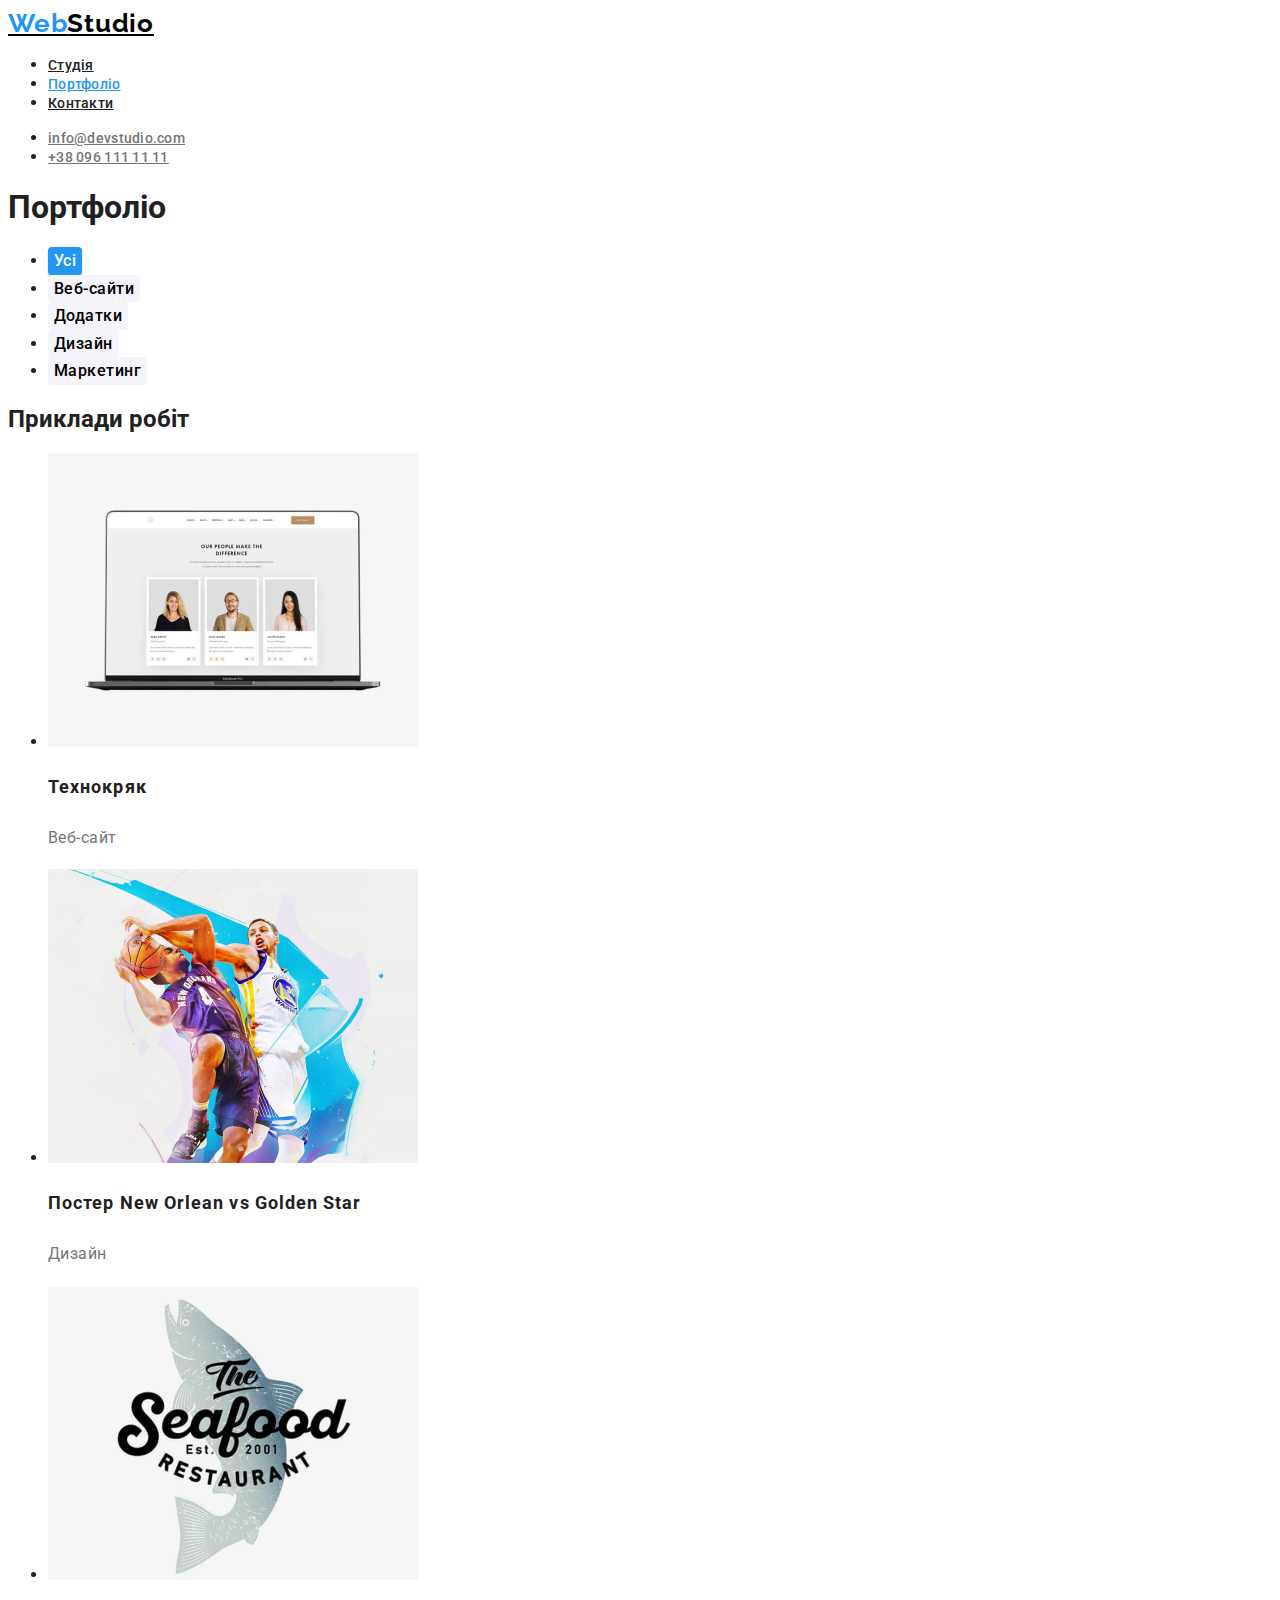
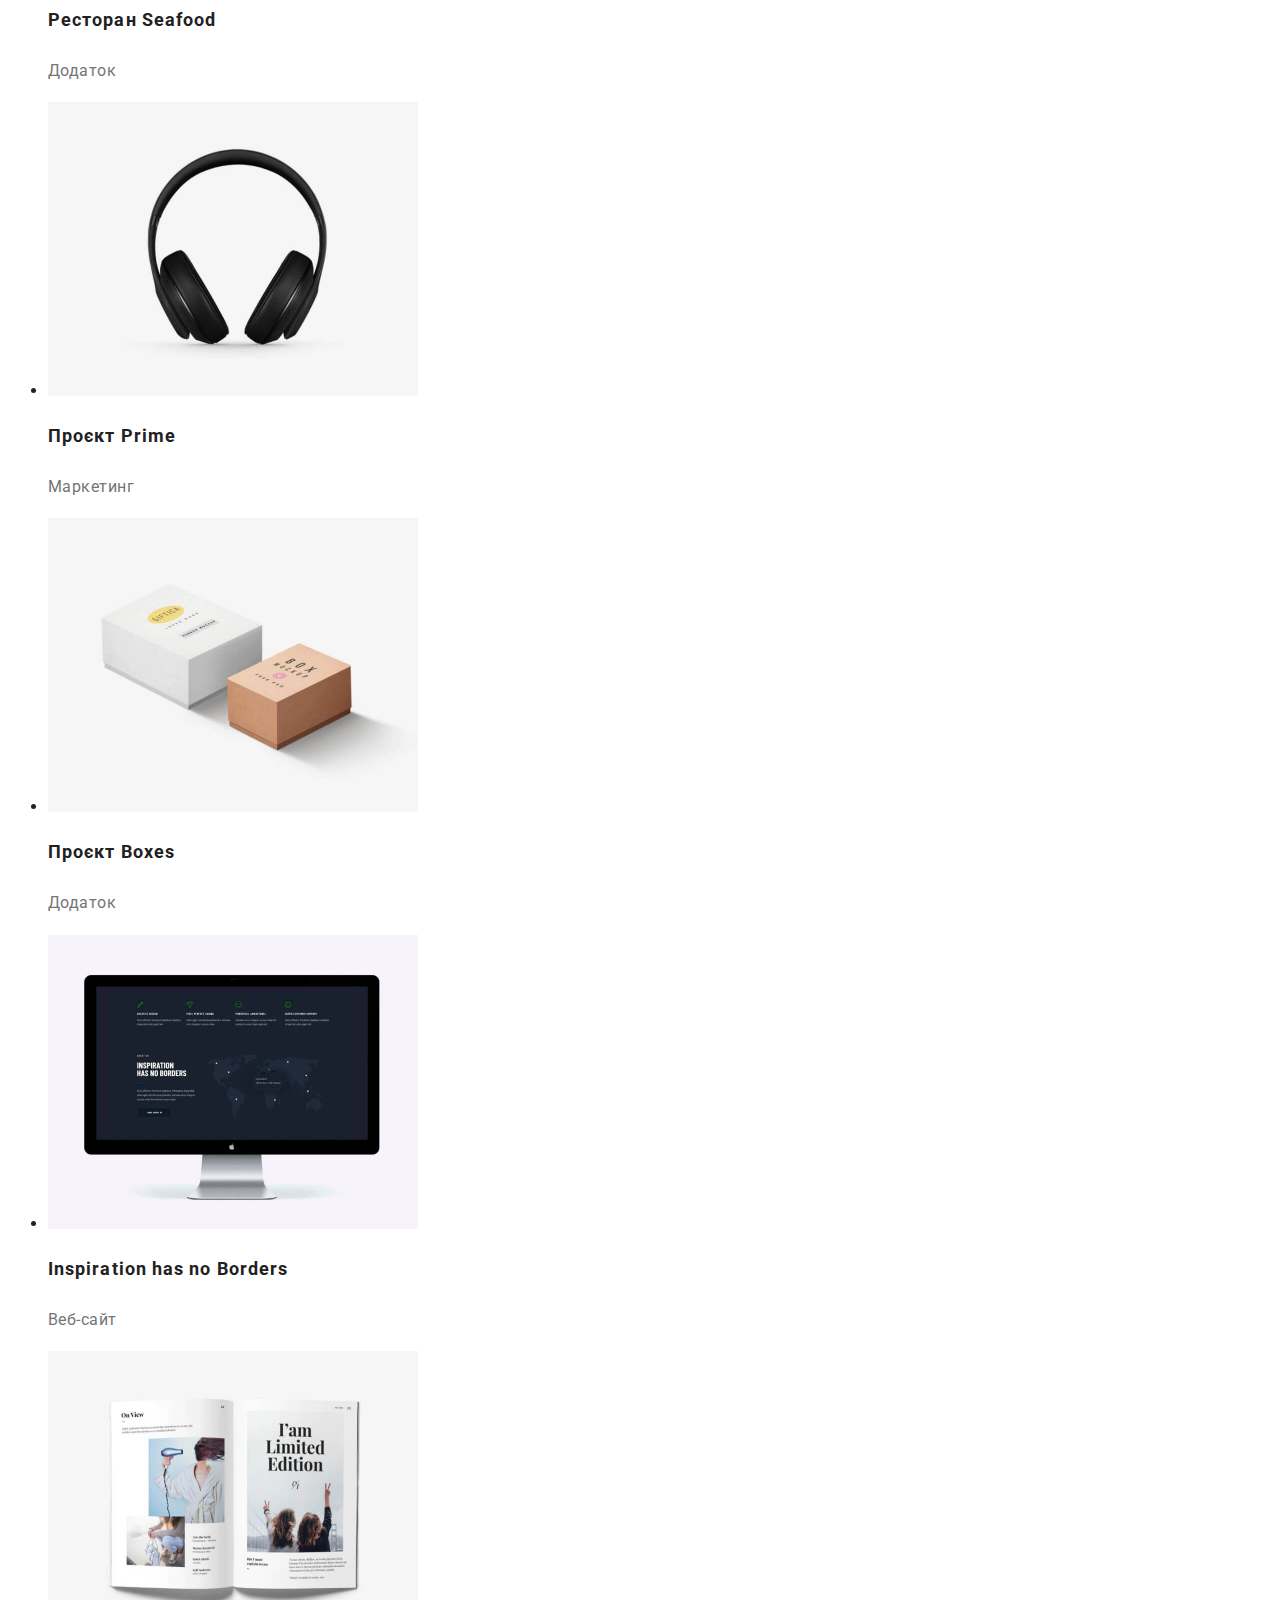
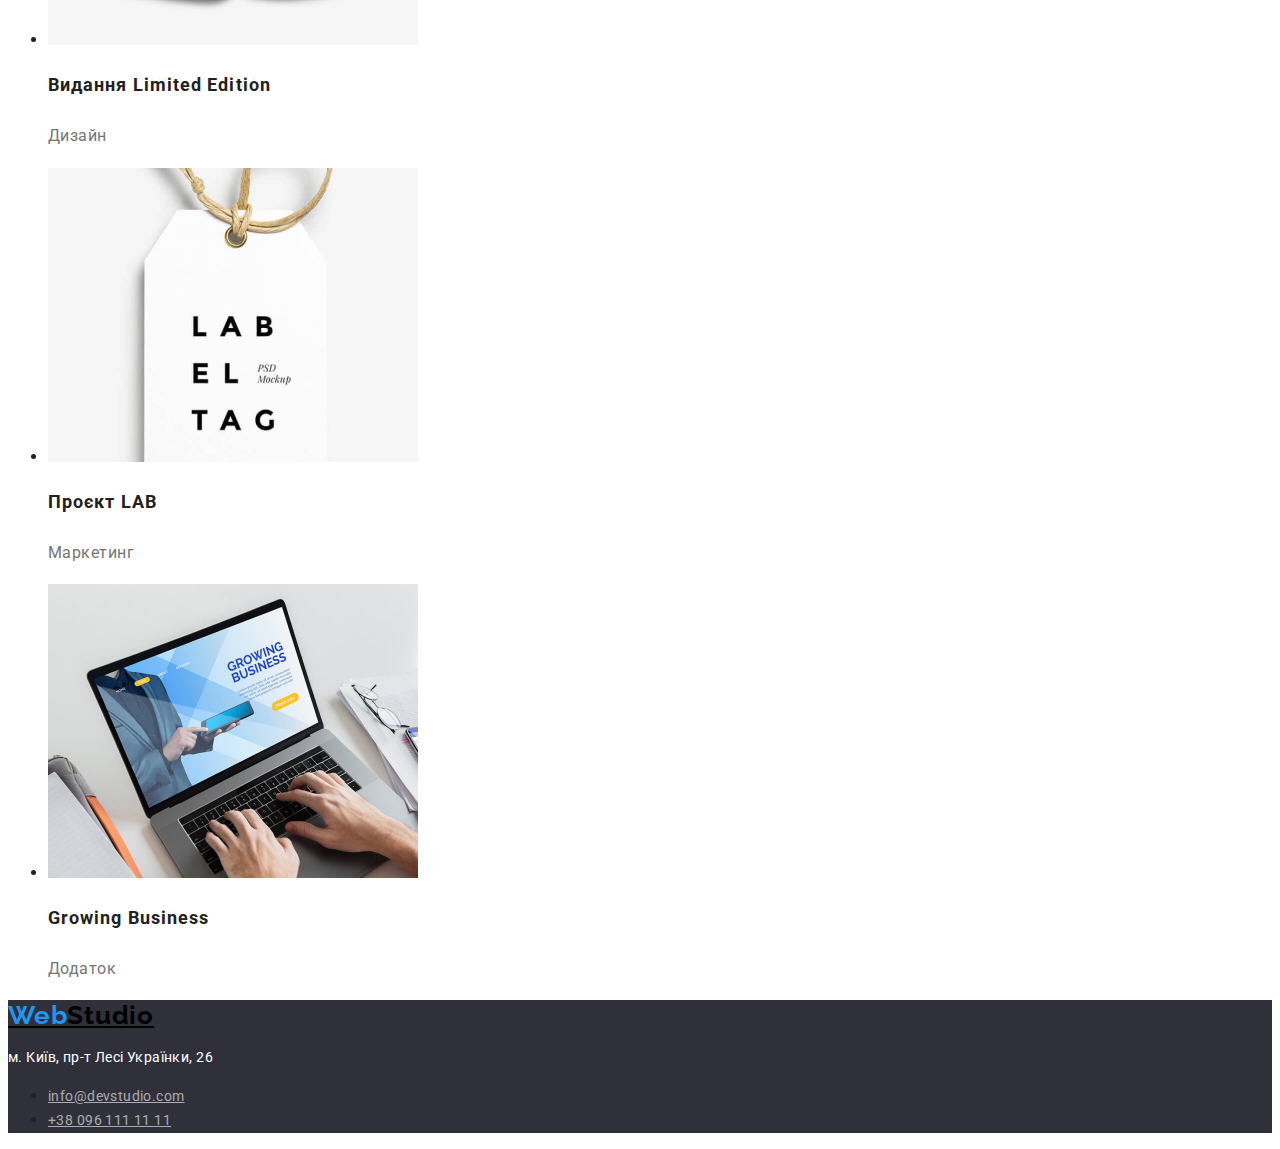
==== portfolio.html @ 9576b120 "Додає css оформлення" ====
<!doctype html>
<html lang="en">
  <head>
    <meta charset="UTF-8">
    <meta name="viewport" content="width=device-width, initial-scale=1.0">
    <link rel="preconnect" href="https://fonts.googleapis.com">
    <link rel="preconnect" href="https://fonts.gstatic.com" crossorigin>
    <link href="https://fonts.googleapis.com/css2?family=Raleway:wght@700&family=Roboto:wght@400;500;700;900&display=swap"
      rel="stylesheet">
    <title>WebStudio</title>
    <link rel="stylesheet" href="./css/styles.css">
  </head>
  <body>
    <header class="header">
      <div class="container">
        <nav class="header__menu menu">
          <a class="header__logo logo" href="./index.html" lang="en"><span>Web</span>Studio</a>
          <ul class="menu__list">
            <li class="menu__item">
              <a class="menu__link" href="./index.html">Студія</a>
            </li>
            <li class="menu__item">
              <a class="menu__link active" href="./portfolio.html">Портфоліо</a>
            </li>
            <li class="menu__item">
              <a class="menu__link" href="">Контакти</a>
            </li>
          </ul>
        </nav>
        <ul class="header__contacts">
          <li>
            <a href="mailto:info@devstudio.com">info@devstudio.com</a>
          </li>
          <li>
            <a href="tel:+380961111111">+38 096 111 11 11</a>
          </li>
        </ul>
      </div>
    </header>

    <main class="main">
      <section class="portfolio section">
        <h1 class="title-hidden">Портфоліо</h1>
        <ul class="portfolio__filter-list">
          <li>
            <button class="portfolio__filter-btn active" type="button">Усі</button>
          </li>
          <li>
            <button class="portfolio__filter-btn" type="button">Веб-сайти</button>
          </li>
          <li>
            <button class="portfolio__filter-btn" type="button">Додатки</button>
          </li>
          <li>
            <button class="portfolio__filter-btn" type="button">Дизайн</button>
          </li>
          <li>
            <button class="portfolio__filter-btn" type="button">Маркетинг</button>
          </li>
        </ul>
        <h2 class="title-hidden">Приклади робіт</h2>
        <ul class="portfolio__list">
          <li class="portfolio__item">
            <img src="./images/work1.jpg" alt="приклад з портфоліо" width="370">
            <h3>Технокряк</h3>
            <p>Веб-сайт</p>
          </li>
          <li class="portfolio__item">
            <img src="./images/work2.jpg" alt="приклад з портфоліо" width="370">
            <h3>Постер New Orlean vs Golden Star</h3>
            <p>Дизайн</p>
          </li>
          <li class="portfolio__item">
            <img src="./images/work3.jpg" alt="приклад з портфоліо" width="370">
            <h3>Ресторан Seafood</h3>
            <p>Додаток</p>
          </li>
          <li class="portfolio__item">
            <img src="./images/work4.jpg" alt="приклад з портфоліо" width="370">
            <h3>Проєкт Prime</h3>
            <p>Маркетинг</p>
          </li>
          <li class="portfolio__item">
            <img src="./images/work5.jpg" alt="приклад з портфоліо" width="370">
            <h3>Проєкт Boxes</h3>
            <p>Додаток</p>
          </li>
          <li class="portfolio__item">
            <img src="./images/work6.jpg" alt="приклад з портфоліо" width="370">
            <h3>Inspiration has no Borders</h3>
            <p>Веб-сайт</p>
          </li>
          <li class="portfolio__item">
            <img src="./images/work7.jpg" alt="приклад з портфоліо" width="370">
            <h3>Видання Limited Edition</h3>
            <p>Дизайн</p>
          </li>
          <li class="portfolio__item">
            <img src="./images/work8.jpg" alt="приклад з портфоліо" width="370">
            <h3>Проєкт LAB</h3>
            <p>Маркетинг</p>
          </li>
          <li class="portfolio__item">
            <img src="./images/work9.jpg" alt="приклад з портфоліо" width="370">
            <h3>Growing Business</h3>
            <p>Додаток</p>
          </li>
        </ul>
      </section>
    </main>

    <footer class="footer">
      <a class="footer__logo logo" href="./index.html" lang="en"><span>Web</span>Studio</a>
      <address class="footer__contacts">
        <p class="footer__address">м. Київ, пр-т Лесі Українки, 26</p>
        <ul class="footer__contacts-list">
          <li>
            <a href="mailto:info@devstudio.com">info@devstudio.com</a>
          </li>
          <li>
            <a href="tel:+380961111111">+38 096 111 11 11</a>
          </li>
        </ul>
      </address>
    </footer>
  </body>
</html>
---- css/styles.css ----
/*=============== VARIABLES CSS ===============*/
:root {
  --primary-title-color: #212121;
  --primary-text-color: #757575;
  --white-color: #ffffff;
  --transparent-white-color: rgba(255, 255, 255, .6);
  --accent-color: #2196f3;
  --dark-bgc: #2f303a;
  --main-bgc: #f5f5f5;
  --hero-btn-active: #188ce8;
  --filter-btn-color: #f5f4fa;
  --primary-font: 'Roboto', sans-serif;
  --secondary-font:'Raleway', sans-serif;

}

/*=============== BASE ===============*/
body {
  font-family: var(--primary-font);
  color: var(--primary-title-color);
}

/*=============== REUSABLE CSS CLASSES ===============*/
.section__title {
  font-weight: 700;
  font-size: 36px;
  line-height: 1.2;
  letter-spacing: 0.03em;
}

.logo {
  font-family: var(--secondary-font);
  font-weight: 700;
  font-size: 26px;
  line-height: 1.2;
  letter-spacing: 0.03em;
  color: #000000;
}

.logo span { color: var(--accent-color); }

/*=============== HEADER & NAV ===============*/
.menu__link {
  font-weight: 500;
  font-size: 14px;
  line-height: 1.1;
  letter-spacing: 0.02em;
  color: inherit;
}

.menu__link.active,
.menu__link:hover,
.menu__link:focus {
  color: var(--accent-color);
}

.header__contacts a {
  font-weight: 500;
  font-size: 14px;
  line-height: 1.1;
  letter-spacing: 0.02em;
  color: var(--primary-text-color);
}

.header__contacts a:hover,
.header__contacts a:focus {
  color: var(--accent-color);
}

/*=============== HERO ===============*/
.hero { background-color: var(--dark-bgc); }

.hero__title {
  font-weight: 900;
  font-size: 44px;
  line-height: 1.4;
  letter-spacing: 0.06em;
  text-transform: uppercase;
  text-align: center;
  color: var(--white-color);
}

.hero__btn {
  font-family: inherit;
  font-weight: 700;
  font-size: 16px;
  line-height: 1.9;
  letter-spacing: 0.06em;
  color: var(--white-color);
  background-color: var(--accent-color);
  border: none;
  box-shadow: 0px 4px 4px rgba(0, 0, 0, 0.15);
  border-radius: 4px;
  cursor: pointer;
}

.hero__btn:hover,
.hero__btn:focus {
  background-color: var(--hero-btn-active);
}

/*=============== ADVANTAGES ===============*/
.advantages__item > h3 {
  font-weight: 700;
  font-size: 14px;
  line-height: 1.1;
  letter-spacing: 0.03em;
  text-transform: uppercase;
}

.advantages__item > p {
  font-size: 14px;
  line-height: 1.7;
  letter-spacing: 0.03em;
  color: var(--primary-text-color);
}

/*=============== TEAM ===============*/
.team__title {
  font-weight: 500;
  font-size: 16px;
  line-height: 1.2;
  letter-spacing: 0.03em;
}

.team__function {
  font-size: 16px;
  line-height: 1.2;
  letter-spacing: 0.03em;
  color: var(--primary-text-color);
}

/*=============== FOOTER ===============*/
.footer { background-color: var(--dark-bgc); }

.footer__address,
.footer__contacts-list a {
  font-style: normal;
  font-size: 14px;
  line-height: 1.7;
  letter-spacing: 0.03em;
}

.footer__address { color: var(--white-color); }

.footer__contacts-list a {
  color: var(--transparent-white-color);
}

.footer__contacts-list a:hover,
.footer__contacts-list a:focus {
  color: var(--accent-color);
}

/*=============== PORTFOLIO ===============*/
.portfolio__filter-btn {
  font-family: inherit;
  font-weight: 500;
  font-size: 16px;
  line-height: 1.6;
  letter-spacing: 0.03em;
  background-color: var(--filter-btn-color);
  border: none;
  border-radius: 4px;
  cursor: pointer;
}

.portfolio__filter-btn.active {
  color: var(--white-color);
  background-color: var(--accent-color);
  box-shadow: 0px 3px 1px rgba(0, 0, 0, .1), 0px 1px 2px rgba(0, 0, 0, .08), 0px 2px 2px rgba(0, 0, 0, .12);
}

.portfolio__filter-btn:hover,
.portfolio__filter-btn:focus {
  filter: drop-shadow(0px 4px 4px rgba(0, 0, 0, 0.25));
}

.portfolio__item > h3 {
  font-weight: 700;
  font-size: 18px;
  line-height: 2;
  letter-spacing: 0.06em;
}

.portfolio__item > p {
  font-size: 16px;
  line-height: 1.9;
  letter-spacing: 0.03em;
  color: var(--primary-text-color);
}
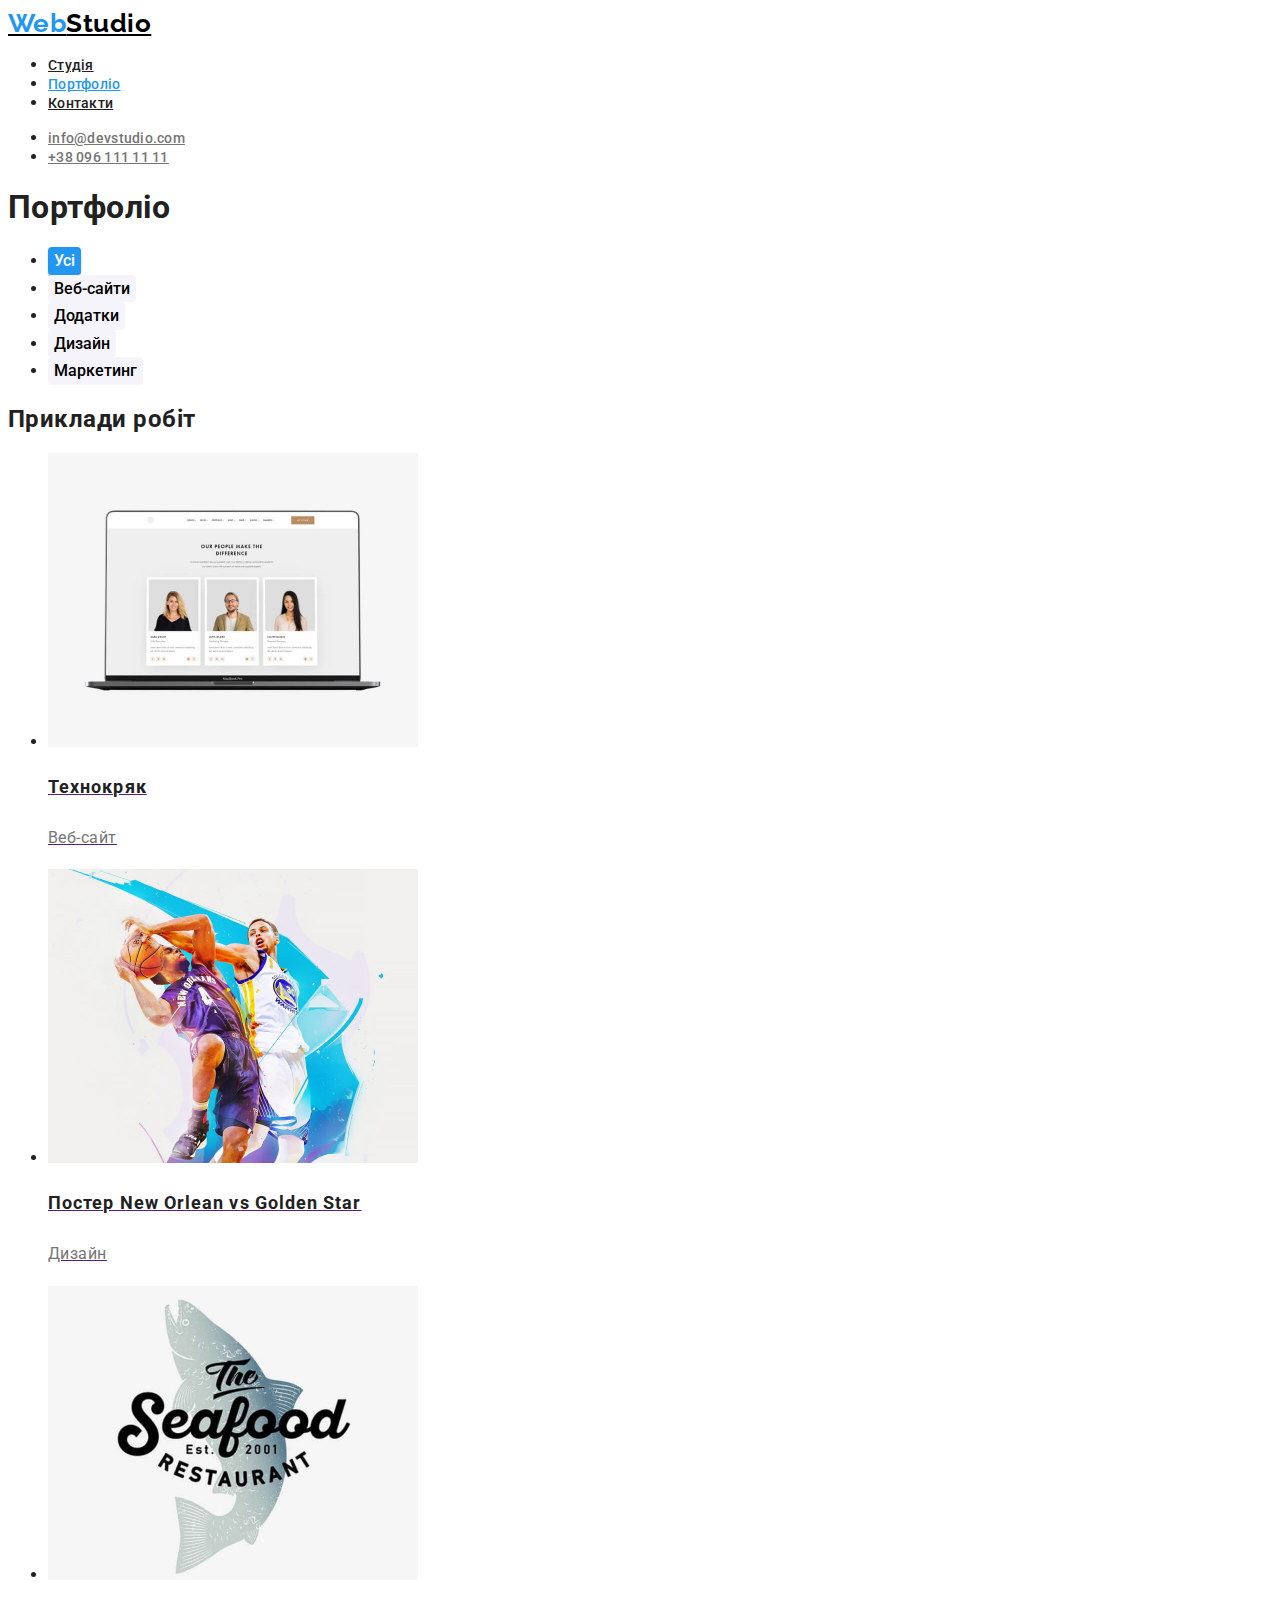
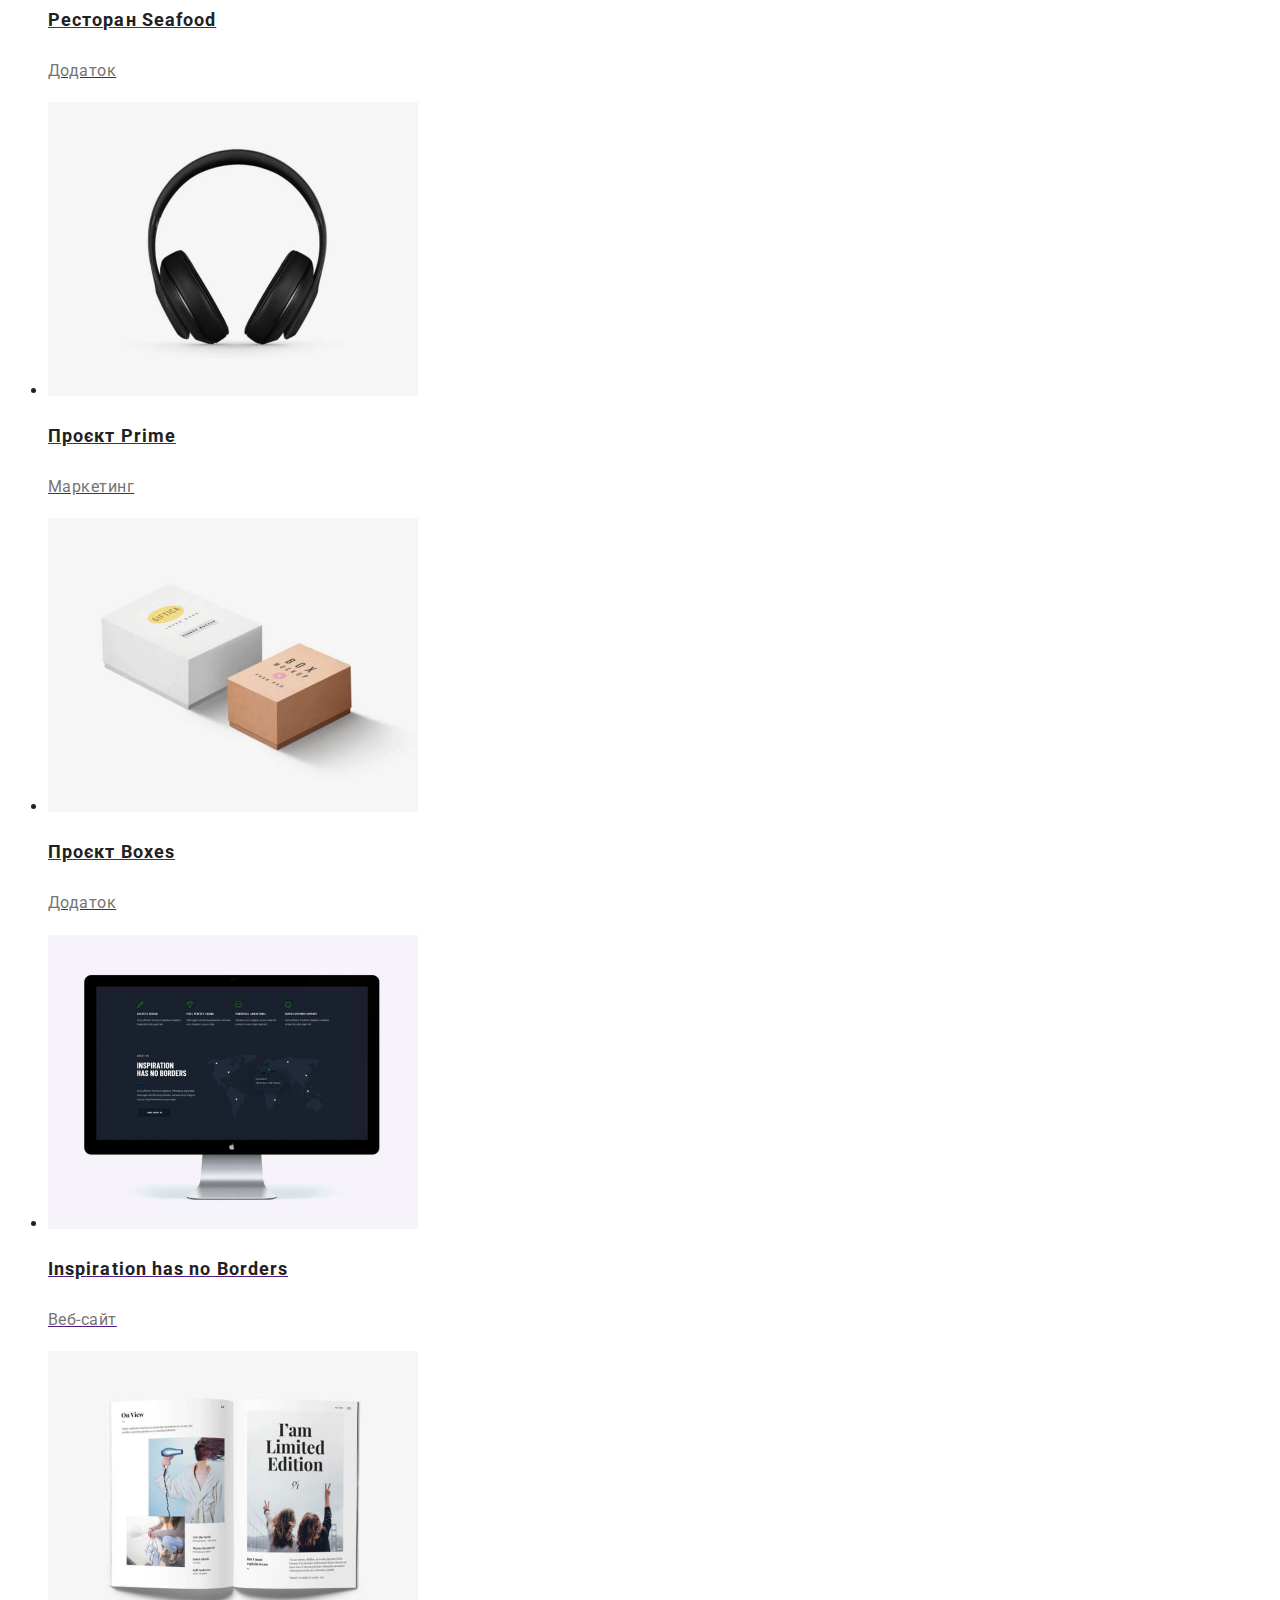
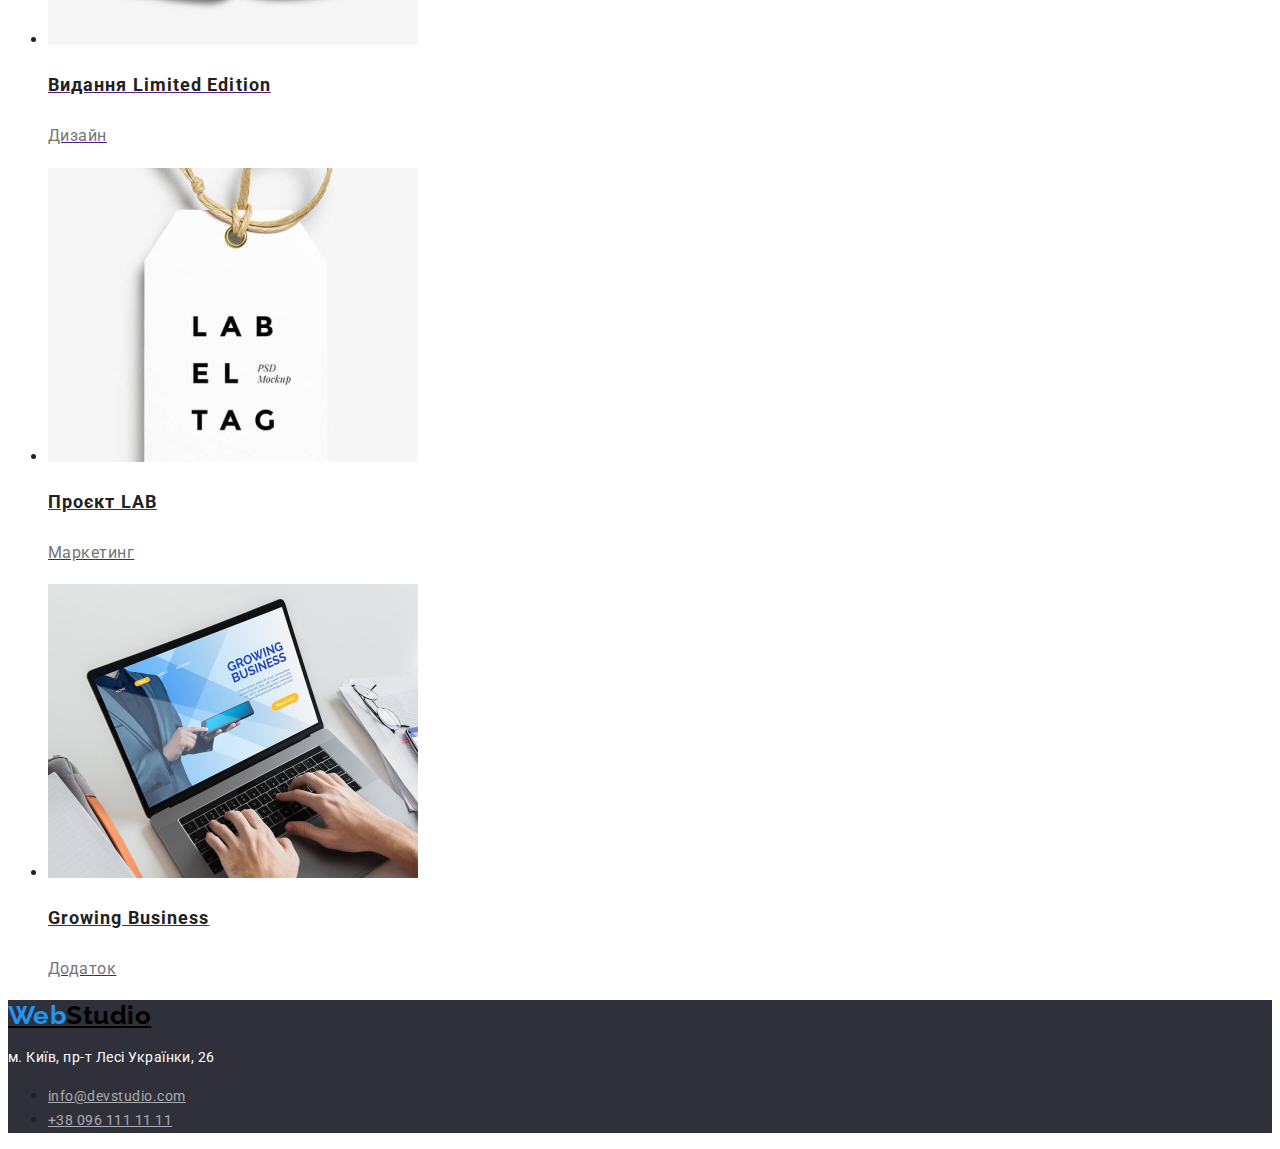
==== commit 548a8342: "Створює дитину <a></a> тегу <li></li>" ====
--- a/portfolio.html
+++ b/portfolio.html
@@ -61,49 +61,67 @@
         <h2 class="title-hidden">Приклади робіт</h2>
         <ul class="portfolio__list">
           <li class="portfolio__item">
-            <img src="./images/work1.jpg" alt="приклад з портфоліо" width="370">
-            <h3>Технокряк</h3>
-            <p>Веб-сайт</p>
+            <a class="portfolio__link" href="">
+              <img src="./images/work1.jpg" alt="приклад з портфоліо" width="370">
+              <h3>Технокряк</h3>
+              <p>Веб-сайт</p>
+            </a>
           </li>
           <li class="portfolio__item">
-            <img src="./images/work2.jpg" alt="приклад з портфоліо" width="370">
-            <h3>Постер New Orlean vs Golden Star</h3>
-            <p>Дизайн</p>
+            <a class="portfolio__link" href="">
+              <img src="./images/work2.jpg" alt="приклад з портфоліо" width="370">
+              <h3>Постер New Orlean vs Golden Star</h3>
+              <p>Дизайн</p>
+            </a>
           </li>
           <li class="portfolio__item">
-            <img src="./images/work3.jpg" alt="приклад з портфоліо" width="370">
-            <h3>Ресторан Seafood</h3>
-            <p>Додаток</p>
+            <a class="portfolio__link" href="">
+              <img src="./images/work3.jpg" alt="приклад з портфоліо" width="370">
+              <h3>Ресторан Seafood</h3>
+              <p>Додаток</p>
+            </a>
           </li>
           <li class="portfolio__item">
-            <img src="./images/work4.jpg" alt="приклад з портфоліо" width="370">
-            <h3>Проєкт Prime</h3>
-            <p>Маркетинг</p>
+            <a class="portfolio__link" href="">
+              <img src="./images/work4.jpg" alt="приклад з портфоліо" width="370">
+              <h3>Проєкт Prime</h3>
+              <p>Маркетинг</p>
+            </a>
           </li>
           <li class="portfolio__item">
-            <img src="./images/work5.jpg" alt="приклад з портфоліо" width="370">
-            <h3>Проєкт Boxes</h3>
-            <p>Додаток</p>
+            <a class="portfolio__link" href="">
+              <img src="./images/work5.jpg" alt="приклад з портфоліо" width="370">
+              <h3>Проєкт Boxes</h3>
+              <p>Додаток</p>
+            </a>
           </li>
           <li class="portfolio__item">
-            <img src="./images/work6.jpg" alt="приклад з портфоліо" width="370">
-            <h3>Inspiration has no Borders</h3>
-            <p>Веб-сайт</p>
+            <a class="portfolio__link" href="">
+              <img src="./images/work6.jpg" alt="приклад з портфоліо" width="370">
+              <h3>Inspiration has no Borders</h3>
+              <p>Веб-сайт</p>
+            </a>
           </li>
           <li class="portfolio__item">
-            <img src="./images/work7.jpg" alt="приклад з портфоліо" width="370">
-            <h3>Видання Limited Edition</h3>
-            <p>Дизайн</p>
+            <a class="portfolio__link" href="">
+              <img src="./images/work7.jpg" alt="приклад з портфоліо" width="370">
+              <h3>Видання Limited Edition</h3>
+              <p>Дизайн</p>
+            </a>
           </li>
           <li class="portfolio__item">
-            <img src="./images/work8.jpg" alt="приклад з портфоліо" width="370">
-            <h3>Проєкт LAB</h3>
-            <p>Маркетинг</p>
+            <a class="portfolio__link" href="">
+              <img src="./images/work8.jpg" alt="приклад з портфоліо" width="370">
+              <h3>Проєкт LAB</h3>
+              <p>Маркетинг</p>
+            </a>
           </li>
           <li class="portfolio__item">
-            <img src="./images/work9.jpg" alt="приклад з портфоліо" width="370">
-            <h3>Growing Business</h3>
-            <p>Додаток</p>
+            <a class="portfolio__link" href="">
+              <img src="./images/work9.jpg" alt="приклад з портфоліо" width="370">
+              <h3>Growing Business</h3>
+              <p>Додаток</p>
+            </a>
           </li>
         </ul>
       </section>
--- a/css/styles.css
+++ b/css/styles.css
@@ -11,13 +11,13 @@
   --filter-btn-color: #f5f4fa;
   --primary-font: 'Roboto', sans-serif;
   --secondary-font:'Raleway', sans-serif;
-
 }
 
 /*=============== BASE ===============*/
 body {
   font-family: var(--primary-font);
   color: var(--primary-title-color);
+  letter-spacing: 0.03em;
 }
 
 /*=============== REUSABLE CSS CLASSES ===============*/
@@ -25,7 +25,6 @@
   font-weight: 700;
   font-size: 36px;
   line-height: 1.2;
-  letter-spacing: 0.03em;
 }
 
 .logo {
@@ -33,7 +32,6 @@
   font-weight: 700;
   font-size: 26px;
   line-height: 1.2;
-  letter-spacing: 0.03em;
   color: #000000;
 }
 
@@ -104,14 +102,12 @@
   font-weight: 700;
   font-size: 14px;
   line-height: 1.1;
-  letter-spacing: 0.03em;
   text-transform: uppercase;
 }
 
 .advantages__item > p {
   font-size: 14px;
   line-height: 1.7;
-  letter-spacing: 0.03em;
   color: var(--primary-text-color);
 }
 
@@ -120,13 +116,11 @@
   font-weight: 500;
   font-size: 16px;
   line-height: 1.2;
-  letter-spacing: 0.03em;
 }
 
 .team__function {
   font-size: 16px;
   line-height: 1.2;
-  letter-spacing: 0.03em;
   color: var(--primary-text-color);
 }
 
@@ -138,7 +132,6 @@
   font-style: normal;
   font-size: 14px;
   line-height: 1.7;
-  letter-spacing: 0.03em;
 }
 
 .footer__address { color: var(--white-color); }
@@ -158,7 +151,6 @@
   font-weight: 500;
   font-size: 16px;
   line-height: 1.6;
-  letter-spacing: 0.03em;
   background-color: var(--filter-btn-color);
   border: none;
   border-radius: 4px;
@@ -176,16 +168,16 @@
   filter: drop-shadow(0px 4px 4px rgba(0, 0, 0, 0.25));
 }
 
-.portfolio__item > h3 {
+.portfolio__link > h3 {
   font-weight: 700;
   font-size: 18px;
   line-height: 2;
   letter-spacing: 0.06em;
+  color: var(--primary-title-color);
 }
 
-.portfolio__item > p {
+.portfolio__link > p {
   font-size: 16px;
   line-height: 1.9;
-  letter-spacing: 0.03em;
   color: var(--primary-text-color);
 }